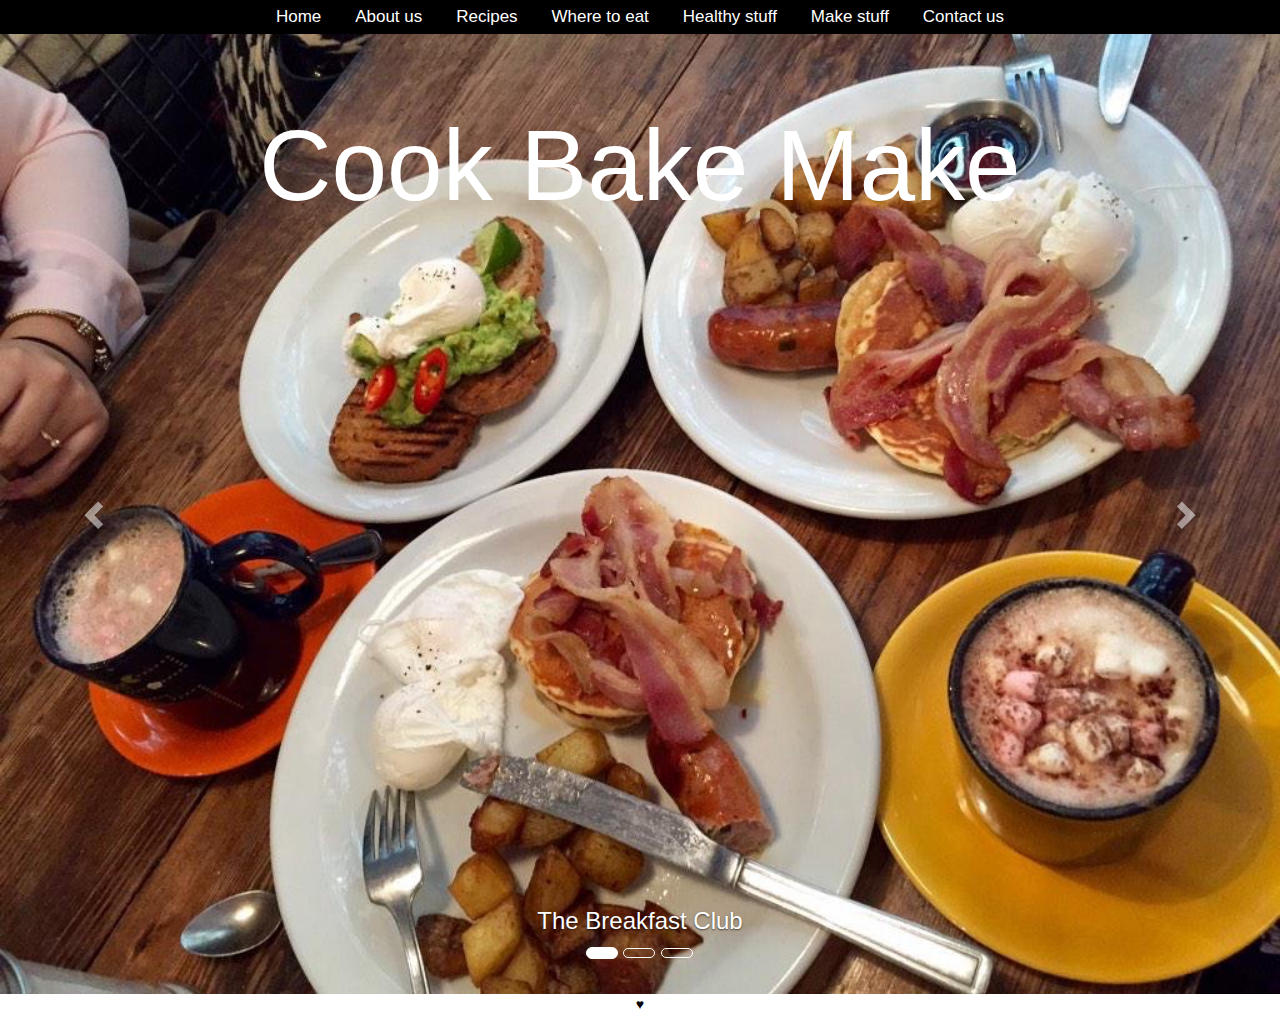
==== index.html @ a08e17b9 "change homepage html to html" ====
<html>
<head>
	 <link href="dist/css/bootstrap.min.css" rel="stylesheet">
	 <script src="jquery-2.1.4.min.js"></script>
	 <meta name="viewport" content="width=device-width, initial-scale=1.0">
	 <link href="homepage.css" rel="stylesheet" type="text/css">
	 <link href='https://fonts.googleapis.com/css?family=Quattrocento+Sans:400,700' rel='stylesheet' type='text/css'>
	<title>Cook Bake Make</title>
</head>
<body>
	<div id="homepage">
    	<ul id="nav">
     	 <li><a href="homepage.html">Home</a></li>
     	 <li><a href="aboutus.html">About us</a></li>
     	 <li><a href="recipes.html">Recipes</a></li>
      	 <li><a href="where.html">Where to eat</a></li>
     	 <li><a href="healthy.html">Healthy stuff</a></li>
     	 <li><a href="make.html">Make stuff</a></li>
     	 <li><a href="Contact.html">Contact us</a></li>
    	</ul>
    <div class="overlay"><h1>Cook Bake Make</h1> </div>
    <div id="carousel-homepage" class="carousel slide" data-ride="carousel">
  <!-- Indicators -->
  <ol class="carousel-indicators">
    <li data-target="#carousel-homepage" data-slide-to="0" class="active"></li>
    <li data-target="#carousel-homepage" data-slide-to="1" ></li>
    <li data-target="#carousel-homepage" data-slide-to="2"></li>
  </ol>
 
  <!-- Wrapper for slides -->
  <div class="carousel-inner">
    <div class="item active"> 
      <img src="images/food9.jpg" alt="breakfast club">
      <div class="carousel-caption">
          <h3>The Breakfast Club</h3>
      </div>
    </div>
    <div class="item">
      <img src="images/food2.jpg" alt="brunch">
      <div class="carousel-caption">
          <h3>Brunch</h3>
      </div>
    </div>
    <div class="item">
      <img src="images/food8.jpg" alt="Make">
      <div class="carousel-caption">
          <h3>Kimchee</h3>
      </div>
    </div>
  </div>
 
  <!-- Controls -->
  <a class="left carousel-control" href="#carousel-homepage" role="button" data-slide="prev">
    <span class="glyphicon glyphicon-chevron-left"></span>
  </a>
  <a class="right carousel-control" href="#carousel-homepage" role="button" data-slide="next">
    <span class="glyphicon glyphicon-chevron-right"></span>
  </a>
</div> <!-- Carousel -->
<footer class="footer">&hearts;</footer> 		
<script src="dist/js/bootstrap.min.js"></script>
<script src="jquery-2.1.4.min.js"></script>
</body>
</html>
---- homepage.css ----
html {
	  font-family: 'Quattrocento Sans', sans-serif;
}

#homepage {
      	   text-align: center;
      	   color: black;
}

#nav {
      padding: 15px;
      background: black;
      text-align: center;
      margin: -10px;
}
li { 
      display: inline;
      padding: 0px 15px 0px 15px; 
      font-size: 17px;
  } 
ul {
	list-style-type: none;
	margin: 0;
	padding: 0;
}
a{
	width: 60px;
	color: white;
	text-decoration: none;
}
/* mouse over link */
a:hover{ 
	color: hotpink
}
h1 {
	font-size: 100px;
	color: white;
}
.overlay { 
  position:absolute;
  z-index:12;
  top:10%;
  left:0;
  width:100%; 
}
.carousel img {
    min-width: 100%;
}
.carousel-control.right, .carousel-control.left {
  background-image:none;
}
.full-screen {
  background-size: cover;
  background-position: center;
  background-repeat: no-repeat;
}
.footer {
    position: relative;
    width: 100%;
    height: 20px;
    background-color: white;
    color: black;
}
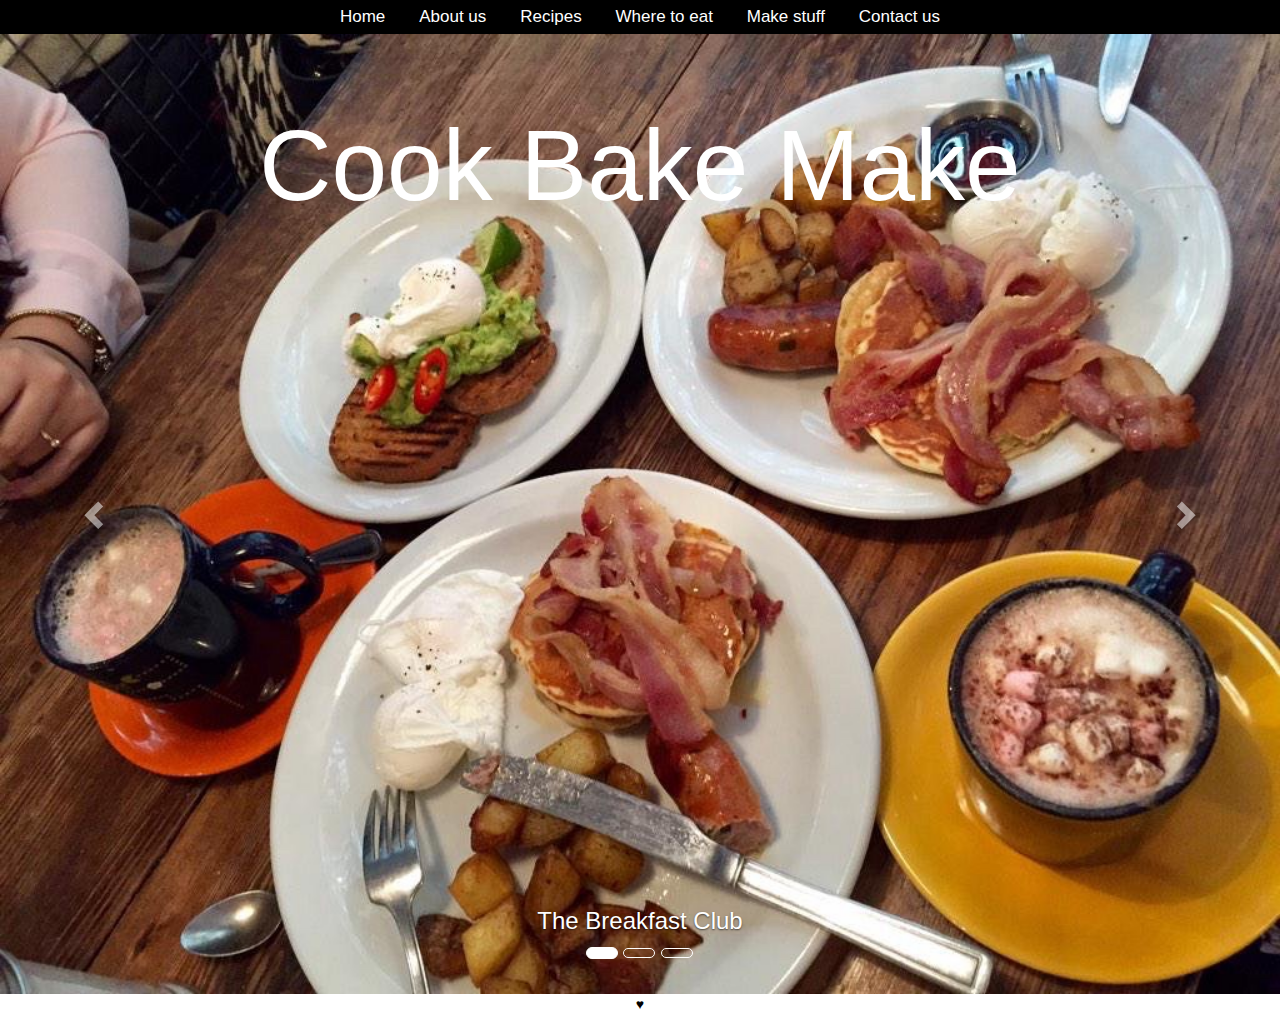
==== commit 5b237c21: "Change homepage to index & removing health page" ====
--- a/index.html
+++ b/index.html
@@ -10,13 +10,12 @@
 <body>
 	<div id="homepage">
     	<ul id="nav">
-     	 <li><a href="homepage.html">Home</a></li>
+     	 <li><a href="index.html">Home</a></li>
      	 <li><a href="aboutus.html">About us</a></li>
      	 <li><a href="recipes.html">Recipes</a></li>
-      	 <li><a href="where.html">Where to eat</a></li>
-     	 <li><a href="healthy.html">Healthy stuff</a></li>
+       <li><a href="where.html">Where to eat</a></li>
      	 <li><a href="make.html">Make stuff</a></li>
-     	 <li><a href="Contact.html">Contact us</a></li>
+     	 <li><a href="contact.html">Contact us</a></li>
     	</ul>
     <div class="overlay"><h1>Cook Bake Make</h1> </div>
     <div id="carousel-homepage" class="carousel slide" data-ride="carousel">
